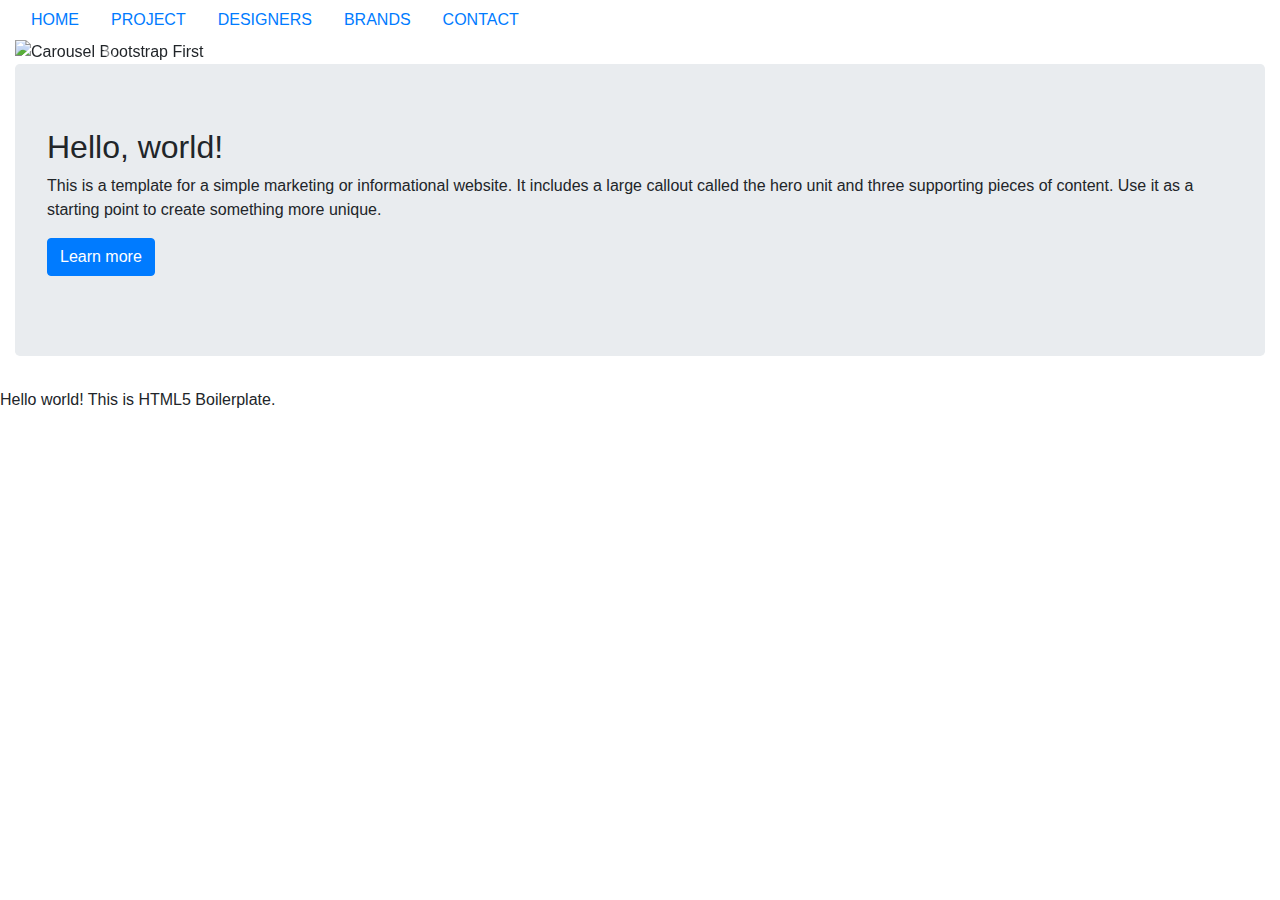
==== brands.html @ 1a20f9c2 "Creating Content Pages" ====
<!doctype html>
<html class="no-js" lang="">

<head>
  <meta charset="utf-8">
  <meta http-equiv="x-ua-compatible" content="ie=edge">
  <title> Welcome </title>
  <meta name="description" content="">
  <meta name="viewport" content="width=device-width, initial-scale=1, shrink-to-fit=no">

  <link rel="manifest" href="site.webmanifest">
  <link rel="apple-touch-icon" href="icon.png">
  <!-- Place favicon.ico in the root directory -->

  <link rel="stylesheet" href="css/normalize.css">
  <link rel="stylesheet" type="text/css" href="https://stackpath.bootstrapcdn.com/bootstrap/4.1.3/css/bootstrap.min.css">
  <link rel="stylesheet" href="css/main.css">
</head>

<body>
  <!--[if lte IE 9]>
    <p class="browserupgrade">You are using an <strong>outdated</strong> browser. Please <a href="https://browsehappy.com/">upgrade your browser</a> to improve your experience and security.</p>
  <![endif]-->

  <!-- Add your site or application content here -->
  <div class="container-fluid">
  <div class="row">
    <div class="col-md-12">
      <ul class="nav">
        <li class="nav-item">
          <a class="nav-link active" href="index.html">HOME</a>
        </li>
        <li class="nav-item">
          <a class="nav-link" href="project.html">PROJECT</a>
        </li>
        <li class="nav-item">
          <a class="nav-link" href="designers.html">DESIGNERS</a>
        </li>
        <li class="nav-item">
          <a class="nav-link" href="brands.html">BRANDS</a>
        </li>
        <li class="nav-item">
          <a class="nav-link" href="contact.html">CONTACT</a>
        </li>
      </ul>
      <div class="carousel slide" id="carousel-14555">
        <ol class="carousel-indicators">
          <li data-slide-to="0" data-target="#carousel-14555" class="active">
          </li>
          <li data-slide-to="1" data-target="#carousel-14555">
          </li>
          <li data-slide-to="2" data-target="#carousel-14555">
          </li>
        </ol>
        <div class="carousel-inner">
          <div class="carousel-item active">
            <img class="d-block w-100" alt="Carousel Bootstrap First" src="https://www.layoutit.com/img/sports-q-c-1600-500-1.jpg" />
            <div class="carousel-caption">
              <h4>
                First Thumbnail label
              </h4>
              <p>
                Cras justo odio, dapibus ac facilisis in, egestas eget quam. Donec id elit non mi porta gravida at eget metus. Nullam id dolor id nibh ultricies vehicula ut id elit.
              </p>
            </div>
          </div>
          <div class="carousel-item">
            <img class="d-block w-100" alt="Carousel Bootstrap Second" src="https://www.layoutit.com/img/sports-q-c-1600-500-2.jpg" />
            <div class="carousel-caption">
              <h4>
                Second Thumbnail label
              </h4>
              <p>
                Cras justo odio, dapibus ac facilisis in, egestas eget quam. Donec id elit non mi porta gravida at eget metus. Nullam id dolor id nibh ultricies vehicula ut id elit.
              </p>
            </div>
          </div>
          <div class="carousel-item">
            <img class="d-block w-100" alt="Carousel Bootstrap Third" src="https://www.layoutit.com/img/sports-q-c-1600-500-3.jpg" />
            <div class="carousel-caption">
              <h4>
                Third Thumbnail label
              </h4>
              <p>
                Cras justo odio, dapibus ac facilisis in, egestas eget quam. Donec id elit non mi porta gravida at eget metus. Nullam id dolor id nibh ultricies vehicula ut id elit.
              </p>
            </div>
          </div>
        </div> <a class="carousel-control-prev" href="#carousel-14555" data-slide="prev"><span class="carousel-control-prev-icon"></span> <span class="sr-only">Previous</span></a> <a class="carousel-control-next" href="#carousel-14555" data-slide="next"><span class="carousel-control-next-icon"></span> <span class="sr-only">Next</span></a>
      </div>
      <div class="jumbotron">
        <h2>
          Hello, world!
        </h2>
        <p>
          This is a template for a simple marketing or informational website. It includes a large callout called the hero unit and three supporting pieces of content. Use it as a starting point to create something more unique.
        </p>
        <p>
          <a class="btn btn-primary btn-large" href="#">Learn more</a>
        </p>
      </div>
    </div>
  </div>
</div>
  <p>Hello world! This is HTML5 Boilerplate.</p>
  <script src="js/vendor/modernizr-3.6.0.min.js"></script>
  <script src="https://code.jquery.com/jquery-3.3.1.min.js" integrity="sha256-FgpCb/KJQlLNfOu91ta32o/NMZxltwRo8QtmkMRdAu8=" crossorigin="anonymous"></script>
  <script>window.jQuery || document.write('<script src="js/vendor/jquery-3.3.1.min.js"><\/script>')</script>
  <script src="js/plugins.js"></script>
  <script type="text/javascript" src="https://stackpath.bootstrapcdn.com/bootstrap/4.1.3/js/bootstrap.min.js"></script>
  <script src="js/main.js"></script>

  <!-- Google Analytics: change UA-XXXXX-Y to be your site's ID. -->
  <script>
    window.ga = function () { ga.q.push(arguments) }; ga.q = []; ga.l = +new Date;
    ga('create', 'UA-XXXXX-Y', 'auto'); ga('send', 'pageview')
  </script>
  <script src="https://www.google-analytics.com/analytics.js" async defer></script>
</body>

</html>
---- css/main.css ----
/*! HTML5 Boilerplate v6.1.0 | MIT License | https://html5boilerplate.com/ */

/*
 * What follows is the result of much research on cross-browser styling.
 * Credit left inline and big thanks to Nicolas Gallagher, Jonathan Neal,
 * Kroc Camen, and the H5BP dev community and team.
 */

/* ==========================================================================
   Base styles: opinionated defaults
   ========================================================================== */

html {
    color: #222;
    font-size: 1em;
    line-height: 1.4;
}

/*
 * Remove text-shadow in selection highlight:
 * https://twitter.com/miketaylr/status/12228805301
 *
 * Vendor-prefixed and regular ::selection selectors cannot be combined:
 * https://stackoverflow.com/a/16982510/7133471
 *
 * Customize the background color to match your design.
 */

::-moz-selection {
    background: #b3d4fc;
    text-shadow: none;
}

::selection {
    background: #b3d4fc;
    text-shadow: none;
}

/*
 * A better looking default horizontal rule
 */

hr {
    display: block;
    height: 1px;
    border: 0;
    border-top: 1px solid #ccc;
    margin: 1em 0;
    padding: 0;
}

/*
 * Remove the gap between audio, canvas, iframes,
 * images, videos and the bottom of their containers:
 * https://github.com/h5bp/html5-boilerplate/issues/440
 */

audio,
canvas,
iframe,
img,
svg,
video {
    vertical-align: middle;
}

/*
 * Remove default fieldset styles.
 */

fieldset {
    border: 0;
    margin: 0;
    padding: 0;
}

/*
 * Allow only vertical resizing of textareas.
 */

textarea {
    resize: vertical;
}

/* ==========================================================================
   Browser Upgrade Prompt
   ========================================================================== */

.browserupgrade {
    margin: 0.2em 0;
    background: #ccc;
    color: #000;
    padding: 0.2em 0;
}

/* ==========================================================================
   Author's custom styles
   ========================================================================== */

















/* ==========================================================================
   Helper classes
   ========================================================================== */

/*
 * Hide visually and from screen readers
 */

.hidden {
    display: none !important;
}

/*
 * Hide only visually, but have it available for screen readers:
 * https://snook.ca/archives/html_and_css/hiding-content-for-accessibility
 *
 * 1. For long content, line feeds are not interpreted as spaces and small width
 *    causes content to wrap 1 word per line:
 *    https://medium.com/@jessebeach/beware-smushed-off-screen-accessible-text-5952a4c2cbfe
 */

.visuallyhidden {
    border: 0;
    clip: rect(0 0 0 0);
    height: 1px;
    margin: -1px;
    overflow: hidden;
    padding: 0;
    position: absolute;
    width: 1px;
    white-space: nowrap; /* 1 */
}

/*
 * Extends the .visuallyhidden class to allow the element
 * to be focusable when navigated to via the keyboard:
 * https://www.drupal.org/node/897638
 */

.visuallyhidden.focusable:active,
.visuallyhidden.focusable:focus {
    clip: auto;
    height: auto;
    margin: 0;
    overflow: visible;
    position: static;
    width: auto;
    white-space: inherit;
}

/*
 * Hide visually and from screen readers, but maintain layout
 */

.invisible {
    visibility: hidden;
}

/*
 * Clearfix: contain floats
 *
 * For modern browsers
 * 1. The space content is one way to avoid an Opera bug when the
 *    `contenteditable` attribute is included anywhere else in the document.
 *    Otherwise it causes space to appear at the top and bottom of elements
 *    that receive the `clearfix` class.
 * 2. The use of `table` rather than `block` is only necessary if using
 *    `:before` to contain the top-margins of child elements.
 */

.clearfix:before,
.clearfix:after {
    content: " "; /* 1 */
    display: table; /* 2 */
}

.clearfix:after {
    clear: both;
}

/* ==========================================================================
   EXAMPLE Media Queries for Responsive Design.
   These examples override the primary ('mobile first') styles.
   Modify as content requires.
   ========================================================================== */

@media only screen and (min-width: 35em) {
    /* Style adjustments for viewports that meet the condition */
}

@media print,
       (-webkit-min-device-pixel-ratio: 1.25),
       (min-resolution: 1.25dppx),
       (min-resolution: 120dpi) {
    /* Style adjustments for high resolution devices */
}

/* ==========================================================================
   Print styles.
   Inlined to avoid the additional HTTP request:
   https://www.phpied.com/delay-loading-your-print-css/
   ========================================================================== */

@media print {
    *,
    *:before,
    *:after {
        background: transparent !important;
        color: #000 !important; /* Black prints faster */
        -webkit-box-shadow: none !important;
        box-shadow: none !important;
        text-shadow: none !important;
    }

    a,
    a:visited {
        text-decoration: underline;
    }

    a[href]:after {
        content: " (" attr(href) ")";
    }

    abbr[title]:after {
        content: " (" attr(title) ")";
    }

    /*
     * Don't show links that are fragment identifiers,
     * or use the `javascript:` pseudo protocol
     */

    a[href^="#"]:after,
    a[href^="javascript:"]:after {
        content: "";
    }

    pre {
        white-space: pre-wrap !important;
    }
    pre,
    blockquote {
        border: 1px solid #999;
        page-break-inside: avoid;
    }

    /*
     * Printing Tables:
     * http://css-discuss.incutio.com/wiki/Printing_Tables
     */

    thead {
        display: table-header-group;
    }

    tr,
    img {
        page-break-inside: avoid;
    }

    p,
    h2,
    h3 {
        orphans: 3;
        widows: 3;
    }

    h2,
    h3 {
        page-break-after: avoid;
    }
}
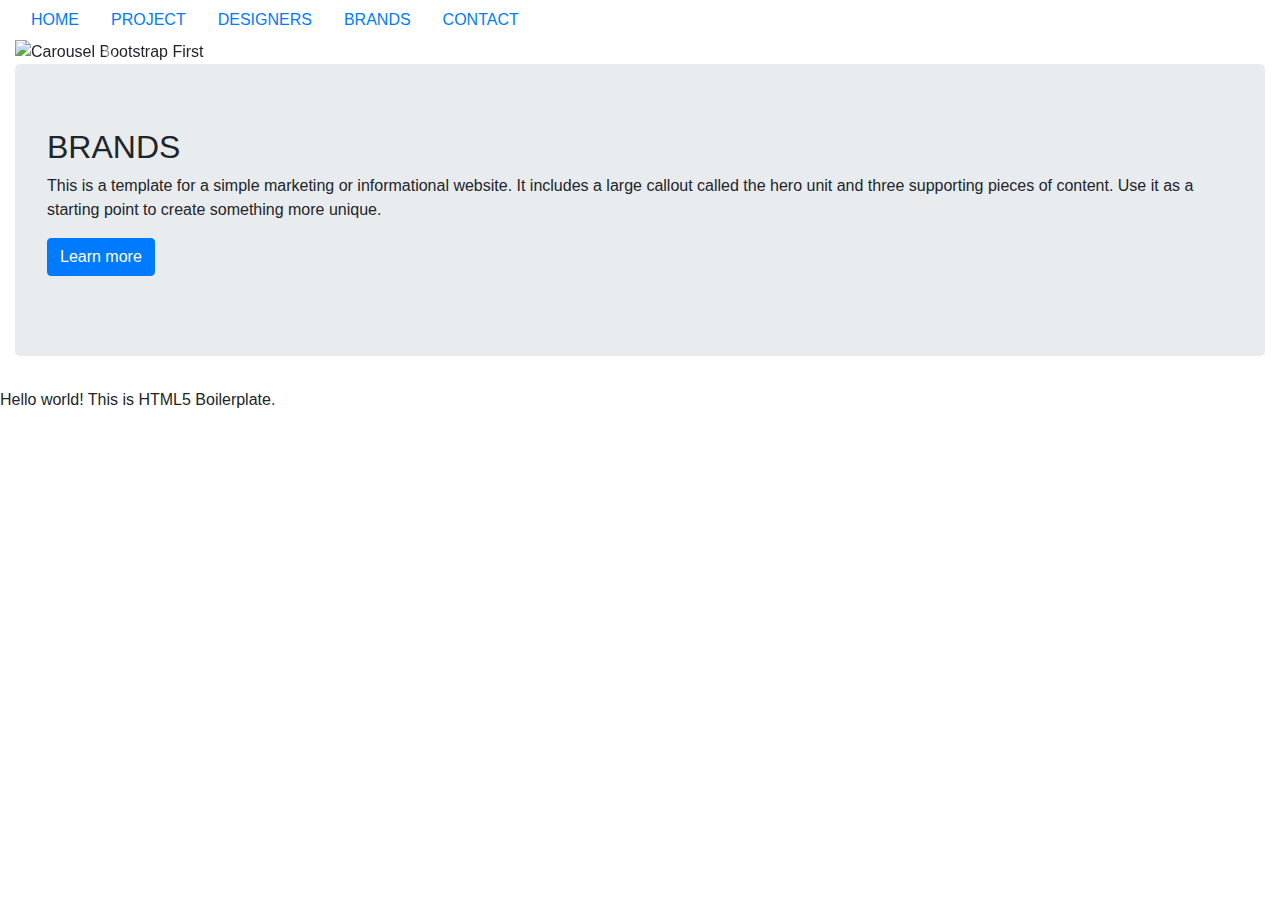
==== commit 1ac1f957: "Changing content" ====
--- a/brands.html
+++ b/brands.html
@@ -4,7 +4,7 @@
 <head>
   <meta charset="utf-8">
   <meta http-equiv="x-ua-compatible" content="ie=edge">
-  <title> Welcome </title>
+  <title> Brands </title>
   <meta name="description" content="">
   <meta name="viewport" content="width=device-width, initial-scale=1, shrink-to-fit=no">
 
@@ -90,7 +90,7 @@
       </div>
       <div class="jumbotron">
         <h2>
-          Hello, world!
+          BRANDS
         </h2>
         <p>
           This is a template for a simple marketing or informational website. It includes a large callout called the hero unit and three supporting pieces of content. Use it as a starting point to create something more unique.
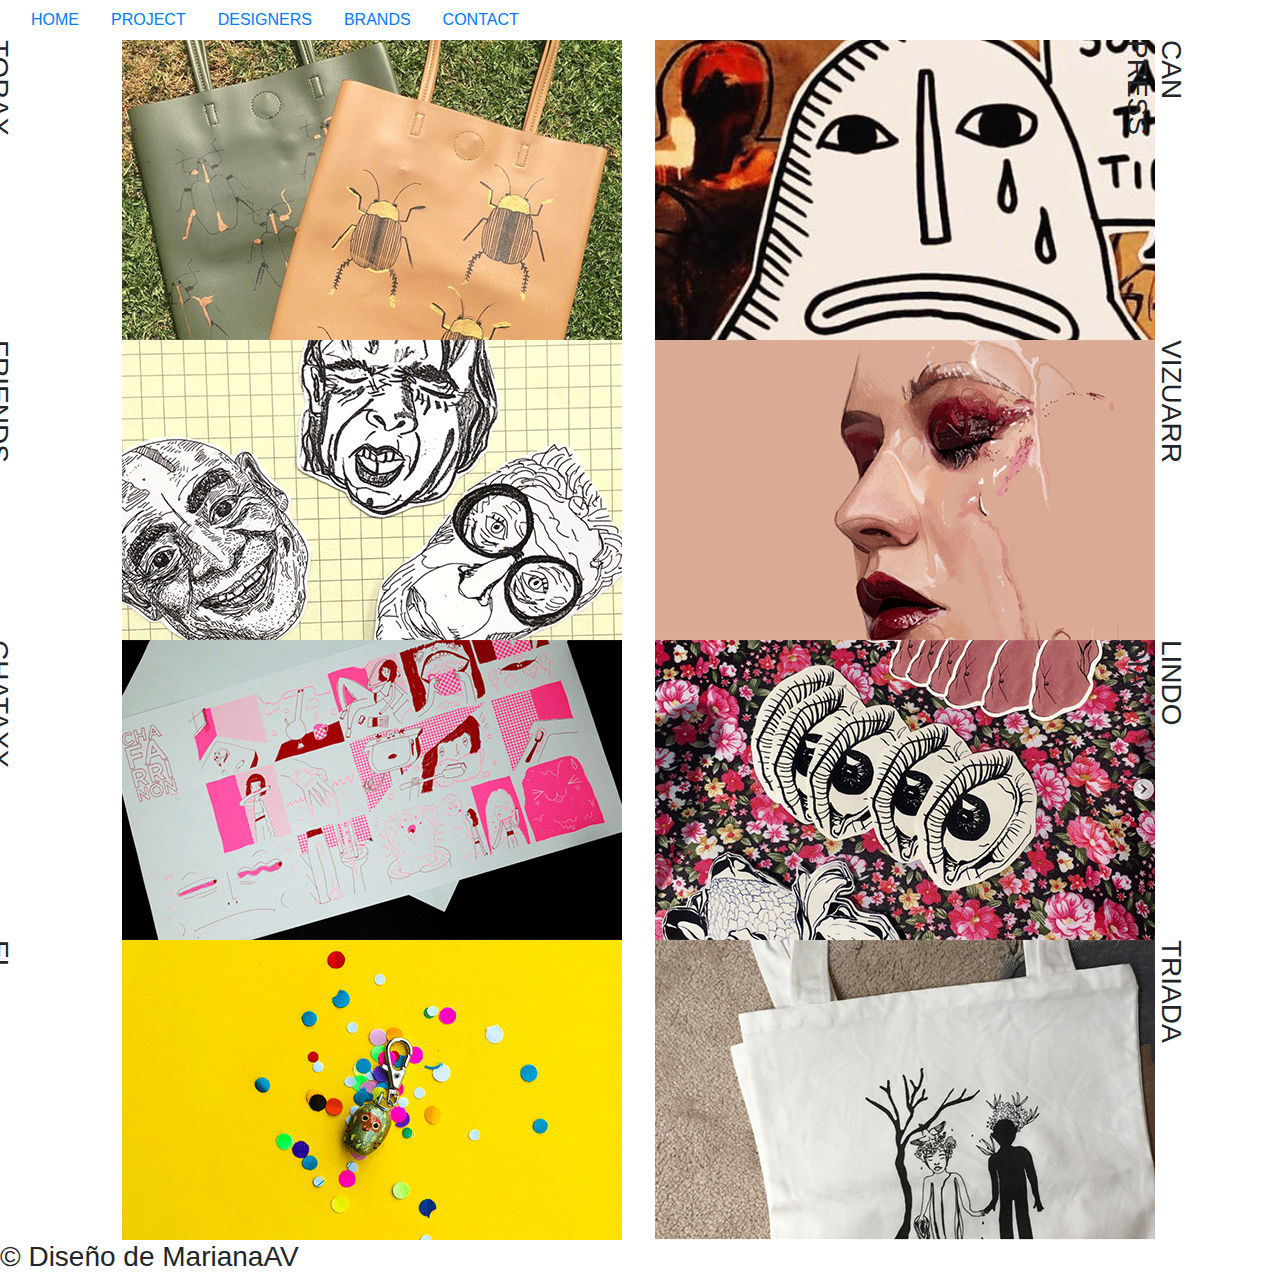
==== commit 39dbece2: "imagen index" ====
--- a/brands.html
+++ b/brands.html
@@ -4,7 +4,7 @@
 <head>
   <meta charset="utf-8">
   <meta http-equiv="x-ua-compatible" content="ie=edge">
-  <title> Brands </title>
+  <title> Welcome </title>
   <meta name="description" content="">
   <meta name="viewport" content="width=device-width, initial-scale=1, shrink-to-fit=no">
 
@@ -23,10 +23,12 @@
   <![endif]-->
 
   <!-- Add your site or application content here -->
-  <div class="container-fluid">
+  
+
+    <div class="container-fluid">
   <div class="row">
     <div class="col-md-12">
-      <ul class="nav">
+     <ul class="nav">
         <li class="nav-item">
           <a class="nav-link active" href="index.html">HOME</a>
         </li>
@@ -43,66 +45,91 @@
           <a class="nav-link" href="contact.html">CONTACT</a>
         </li>
       </ul>
-      <div class="carousel slide" id="carousel-14555">
-        <ol class="carousel-indicators">
-          <li data-slide-to="0" data-target="#carousel-14555" class="active">
-          </li>
-          <li data-slide-to="1" data-target="#carousel-14555">
-          </li>
-          <li data-slide-to="2" data-target="#carousel-14555">
-          </li>
-        </ol>
-        <div class="carousel-inner">
-          <div class="carousel-item active">
-            <img class="d-block w-100" alt="Carousel Bootstrap First" src="https://www.layoutit.com/img/sports-q-c-1600-500-1.jpg" />
-            <div class="carousel-caption">
-              <h4>
-                First Thumbnail label
-              </h4>
-              <p>
-                Cras justo odio, dapibus ac facilisis in, egestas eget quam. Donec id elit non mi porta gravida at eget metus. Nullam id dolor id nibh ultricies vehicula ut id elit.
-              </p>
-            </div>
-          </div>
-          <div class="carousel-item">
-            <img class="d-block w-100" alt="Carousel Bootstrap Second" src="https://www.layoutit.com/img/sports-q-c-1600-500-2.jpg" />
-            <div class="carousel-caption">
-              <h4>
-                Second Thumbnail label
-              </h4>
-              <p>
-                Cras justo odio, dapibus ac facilisis in, egestas eget quam. Donec id elit non mi porta gravida at eget metus. Nullam id dolor id nibh ultricies vehicula ut id elit.
-              </p>
-            </div>
-          </div>
-          <div class="carousel-item">
-            <img class="d-block w-100" alt="Carousel Bootstrap Third" src="https://www.layoutit.com/img/sports-q-c-1600-500-3.jpg" />
-            <div class="carousel-caption">
-              <h4>
-                Third Thumbnail label
-              </h4>
-              <p>
-                Cras justo odio, dapibus ac facilisis in, egestas eget quam. Donec id elit non mi porta gravida at eget metus. Nullam id dolor id nibh ultricies vehicula ut id elit.
-              </p>
-            </div>
-          </div>
-        </div> <a class="carousel-control-prev" href="#carousel-14555" data-slide="prev"><span class="carousel-control-prev-icon"></span> <span class="sr-only">Previous</span></a> <a class="carousel-control-next" href="#carousel-14555" data-slide="next"><span class="carousel-control-next-icon"></span> <span class="sr-only">Next</span></a>
+    </div>
+  </div>
+      <div class="row">
+        <div class="col-md-1">
+          <h3 class="vericaltext">
+            TORAX
+          </h3>
+        </div>
+        <div class="col-md-5">
+          <img alt="Bootstrap Image Preview" src="img/1.m.jpg">
+        </div>
+        <div class="col-md-5">
+          <img alt="Bootstrap Image Preview" src="img/2.m.jpg">
+        </div>
+        <div class="col-md-1">
+          <h3 class="vericaltext">
+            CAN PRESS
+          </h3>
+        </div>
       </div>
-      <div class="jumbotron">
-        <h2>
-          BRANDS
-        </h2>
-        <p>
-          This is a template for a simple marketing or informational website. It includes a large callout called the hero unit and three supporting pieces of content. Use it as a starting point to create something more unique.
-        </p>
-        <p>
-          <a class="btn btn-primary btn-large" href="#">Learn more</a>
-        </p>
+      <div class="row">
+        <div class="col-md-1">
+          <h3 class="vericaltext">
+            FRIENDS N CRACK         
+          </h3>
+        </div>
+        <div class="col-md-5">
+          <img alt="Bootstrap Image Preview" src="img/3.m.jpg">
+        </div>
+        <div class="col-md-5">
+          <img alt="Bootstrap Image Preview" src="img/4.m.jpg">
+        </div>
+        <div class="col-md-1">
+          <h3 class="vericaltext">
+            VIZUARR
+          </h3>
+        </div>
+      </div>
+      <div class="row">
+        <div class="col-md-1">
+          <h3 class="vericaltext">
+            CHATAXX
+          </h3>
+        </div>
+        <div class="col-md-5">
+          <img alt="Bootstrap Image Preview" src="img/5.m.jpg">
+        </div>
+        <div class="col-md-5">
+          <img alt="Bootstrap Image Preview" src="img/6.m.jpg">
+        </div>
+        <div class="col-md-1">
+          <h3 class="vericaltext">
+            LINDO DÍA
+          </h3>
+        </div>
+      </div>
+      <div class="row">
+        <div class="col-md-1">
+          <h3 class="vericaltext">
+            EL CABALLO ENANO
+          </h3>
+        </div>
+        <div class="col-md-5">
+          <img alt="Bootstrap Image Preview" src="img/8.m.jpg">
+        </div>
+        <div class="col-md-5">
+          <img alt="Bootstrap Image Preview" src="img/9.m.jpg">
+        </div>
+        <div class="col-md-1">
+          <h3 class="vericaltext">
+            TRIADA
+          </h3>
+        </div>
+      </div>
       </div>
     </div>
   </div>
+  <div class="row">
+    <div class="col-md-12">
+      <h3>
+        © Diseño de MarianaAV
+      </h3>
+    </div>
+  </div>
 </div>
-  <p>Hello world! This is HTML5 Boilerplate.</p>
   <script src="js/vendor/modernizr-3.6.0.min.js"></script>
   <script src="https://code.jquery.com/jquery-3.3.1.min.js" integrity="sha256-FgpCb/KJQlLNfOu91ta32o/NMZxltwRo8QtmkMRdAu8=" crossorigin="anonymous"></script>
   <script>window.jQuery || document.write('<script src="js/vendor/jquery-3.3.1.min.js"><\/script>')</script>
@@ -118,4 +145,4 @@
   <script src="https://www.google-analytics.com/analytics.js" async defer></script>
 </body>
 
-</html>
+</html>--- a/css/main.css
+++ b/css/main.css
@@ -285,3 +285,8 @@
         page-break-after: avoid;
     }
 }
+
+.vericaltext{
+transform: rotate(90deg);
+transform-origin: left top 0;
+       }
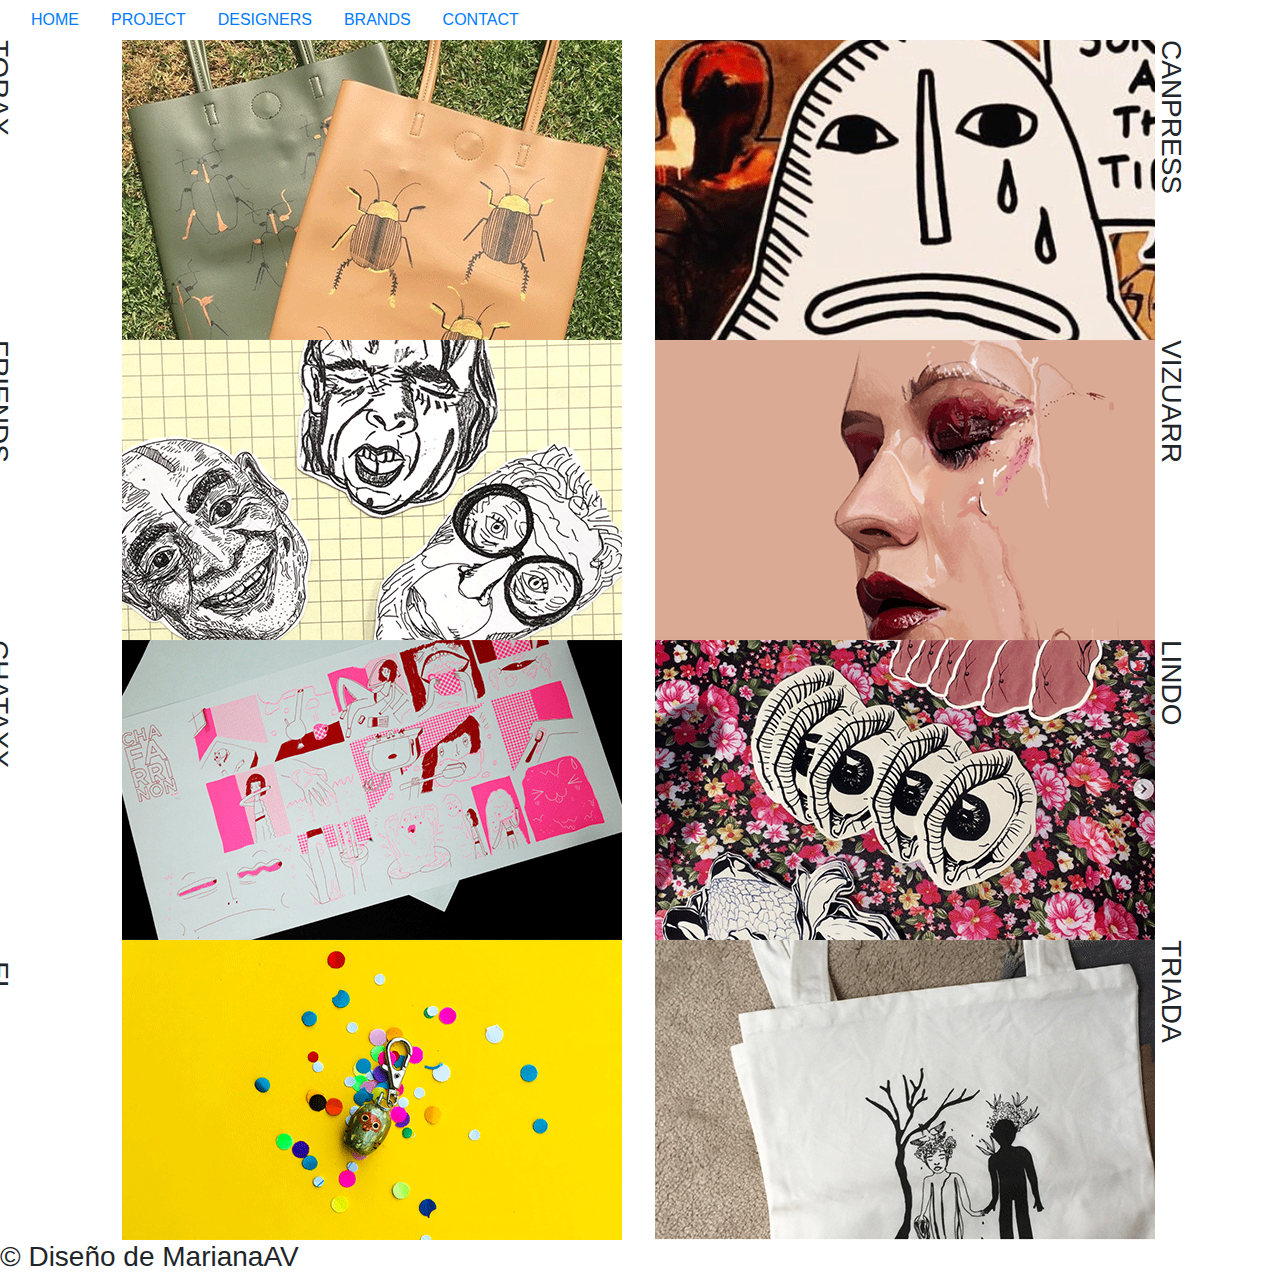
==== commit 10e82ffe: "center text brands" ====
--- a/brands.html
+++ b/brands.html
@@ -49,7 +49,7 @@
   </div>
       <div class="row">
         <div class="col-md-1">
-          <h3 class="vericaltext">
+          <h3 class="vericaltext text-center">
             TORAX
           </h3>
         </div>
@@ -60,14 +60,14 @@
           <img alt="Bootstrap Image Preview" src="img/2.m.jpg">
         </div>
         <div class="col-md-1">
-          <h3 class="vericaltext">
-            CAN PRESS
+          <h3 class="vericaltext text-center">
+            CANPRESS
           </h3>
         </div>
       </div>
       <div class="row">
         <div class="col-md-1">
-          <h3 class="vericaltext">
+          <h3 class="vericaltext text-center">
             FRIENDS N CRACK         
           </h3>
         </div>
@@ -78,14 +78,14 @@
           <img alt="Bootstrap Image Preview" src="img/4.m.jpg">
         </div>
         <div class="col-md-1">
-          <h3 class="vericaltext">
+          <h3 class="vericaltext text-center">
             VIZUARR
           </h3>
         </div>
       </div>
       <div class="row">
         <div class="col-md-1">
-          <h3 class="vericaltext">
+          <h3 class="vericaltext text-center">
             CHATAXX
           </h3>
         </div>
@@ -96,14 +96,14 @@
           <img alt="Bootstrap Image Preview" src="img/6.m.jpg">
         </div>
         <div class="col-md-1">
-          <h3 class="vericaltext">
+          <h3 class="vericaltext text-center">
             LINDO DÍA
           </h3>
         </div>
       </div>
       <div class="row">
         <div class="col-md-1">
-          <h3 class="vericaltext">
+          <h3 class="vericaltext text-center">
             EL CABALLO ENANO
           </h3>
         </div>
@@ -114,7 +114,7 @@
           <img alt="Bootstrap Image Preview" src="img/9.m.jpg">
         </div>
         <div class="col-md-1">
-          <h3 class="vericaltext">
+          <h3 class="vericaltext text-center">
             TRIADA
           </h3>
         </div>
--- a/css/main.css
+++ b/css/main.css
@@ -290,3 +290,5 @@
 transform: rotate(90deg);
 transform-origin: left top 0;
        }
+
+       <h2 class="red-text text-center">your text</h2>
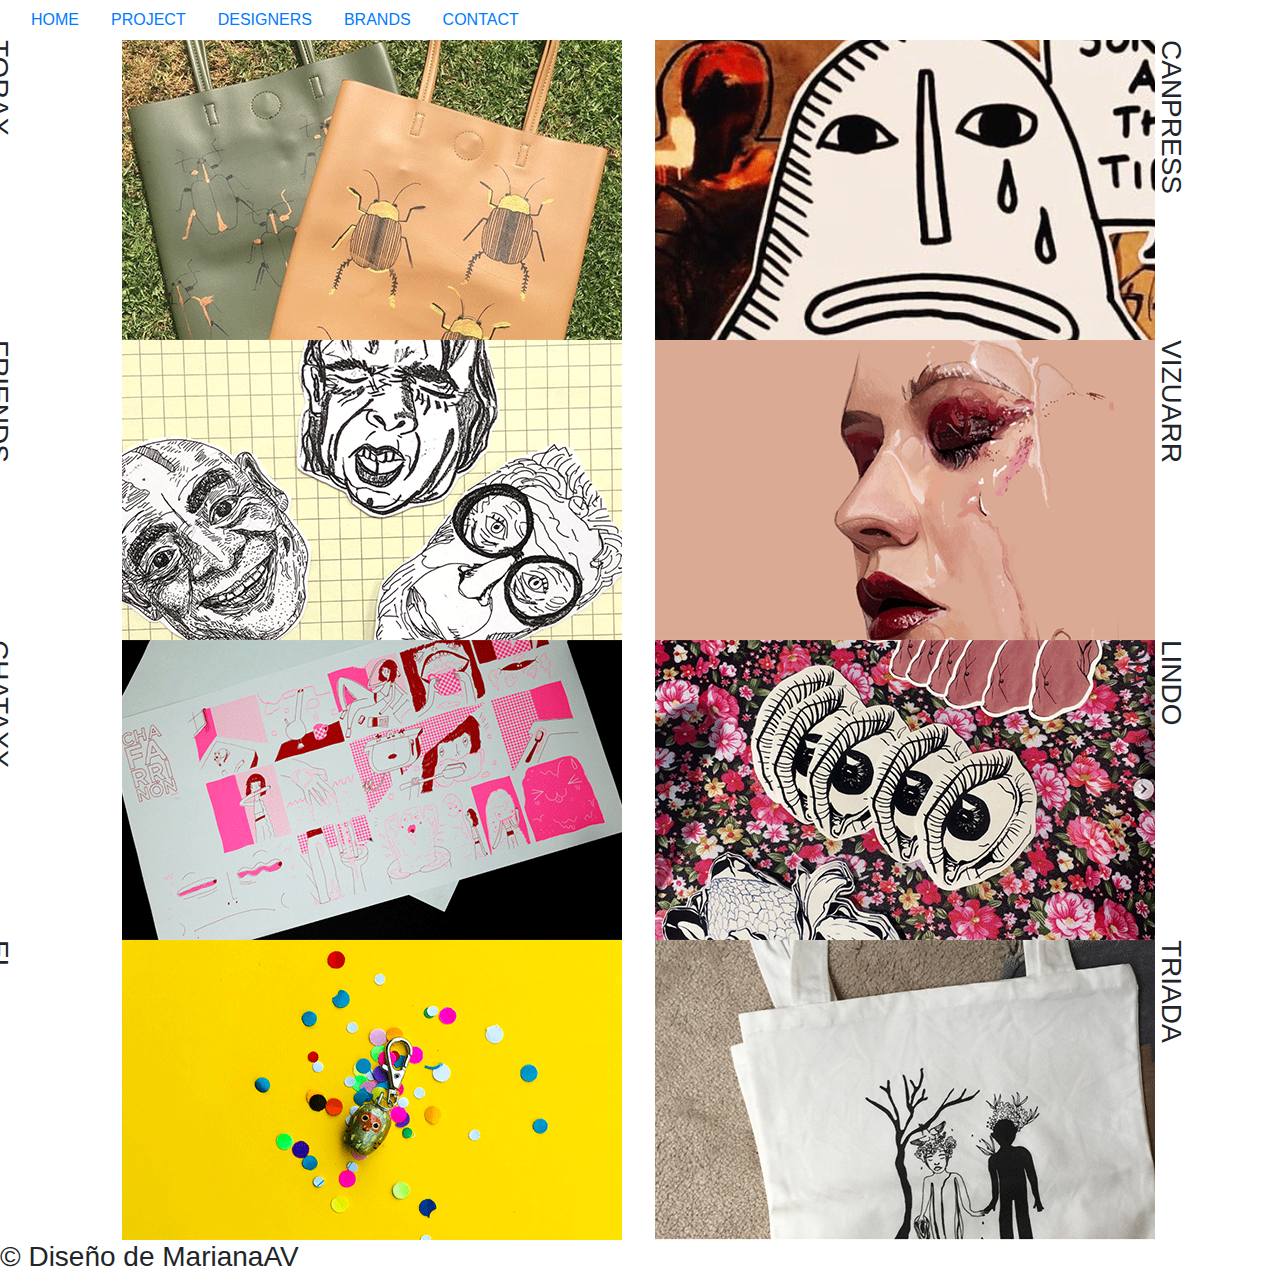
==== commit 52e8aa96: "vetical testing center text" ====
--- a/brands.html
+++ b/brands.html
@@ -49,7 +49,7 @@
   </div>
       <div class="row">
         <div class="col-md-1">
-          <h3 class="vericaltext text-center">
+          <h3 class="vericaltext vertical">
             TORAX
           </h3>
         </div>
@@ -60,14 +60,14 @@
           <img alt="Bootstrap Image Preview" src="img/2.m.jpg">
         </div>
         <div class="col-md-1">
-          <h3 class="vericaltext text-center">
+          <h3 class="vericaltext vertical">
             CANPRESS
           </h3>
         </div>
       </div>
       <div class="row">
         <div class="col-md-1">
-          <h3 class="vericaltext text-center">
+          <h3 class="vericaltext vertical">
             FRIENDS N CRACK         
           </h3>
         </div>
@@ -78,14 +78,14 @@
           <img alt="Bootstrap Image Preview" src="img/4.m.jpg">
         </div>
         <div class="col-md-1">
-          <h3 class="vericaltext text-center">
+          <h3 class="vericaltext vertical">
             VIZUARR
           </h3>
         </div>
       </div>
       <div class="row">
         <div class="col-md-1">
-          <h3 class="vericaltext text-center">
+          <h3 class="vericaltext vertical">
             CHATAXX
           </h3>
         </div>
@@ -96,14 +96,14 @@
           <img alt="Bootstrap Image Preview" src="img/6.m.jpg">
         </div>
         <div class="col-md-1">
-          <h3 class="vericaltext text-center">
+          <h3 class="vericaltext vertical">
             LINDO DÍA
           </h3>
         </div>
       </div>
       <div class="row">
         <div class="col-md-1">
-          <h3 class="vericaltext text-center">
+          <h3 class="vericaltext vertical">
             EL CABALLO ENANO
           </h3>
         </div>
@@ -114,7 +114,7 @@
           <img alt="Bootstrap Image Preview" src="img/9.m.jpg">
         </div>
         <div class="col-md-1">
-          <h3 class="vericaltext text-center">
+          <h3 class="vericaltext vertical">
             TRIADA
           </h3>
         </div>
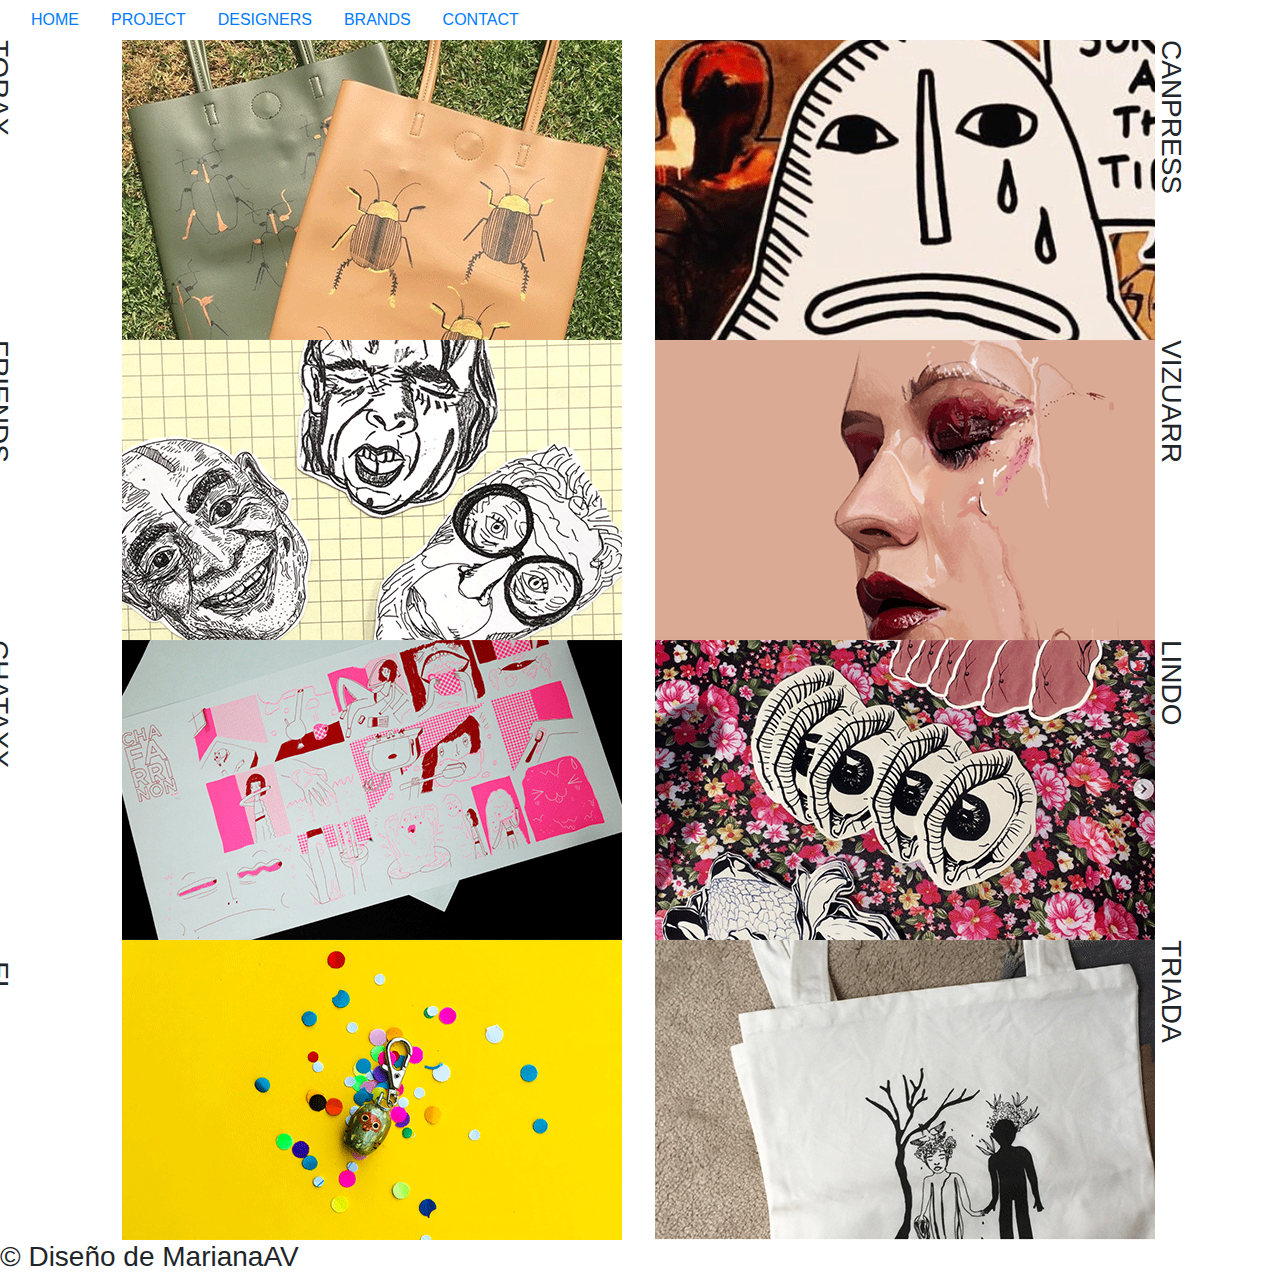
==== commit 0bc996cb: "ceter text testing" ====
--- a/brands.html
+++ b/brands.html
@@ -49,7 +49,7 @@
   </div>
       <div class="row">
         <div class="col-md-1">
-          <h3 class="vericaltext vertical">
+          <h3 class="vericaltext text-center">
             TORAX
           </h3>
         </div>
@@ -67,7 +67,7 @@
       </div>
       <div class="row">
         <div class="col-md-1">
-          <h3 class="vericaltext vertical">
+          <h3 class="vericaltext text-center">
             FRIENDS N CRACK         
           </h3>
         </div>
@@ -78,14 +78,14 @@
           <img alt="Bootstrap Image Preview" src="img/4.m.jpg">
         </div>
         <div class="col-md-1">
-          <h3 class="vericaltext vertical">
+          <h3 class="vericaltext text-center">
             VIZUARR
           </h3>
         </div>
       </div>
       <div class="row">
         <div class="col-md-1">
-          <h3 class="vericaltext vertical">
+          <h3 class="vericaltext text-center">
             CHATAXX
           </h3>
         </div>
@@ -96,14 +96,14 @@
           <img alt="Bootstrap Image Preview" src="img/6.m.jpg">
         </div>
         <div class="col-md-1">
-          <h3 class="vericaltext vertical">
+          <h3 class="vericaltext text-center">
             LINDO DÍA
           </h3>
         </div>
       </div>
       <div class="row">
         <div class="col-md-1">
-          <h3 class="vericaltext vertical">
+          <h3 class="vericaltext text-center">
             EL CABALLO ENANO
           </h3>
         </div>
@@ -114,7 +114,7 @@
           <img alt="Bootstrap Image Preview" src="img/9.m.jpg">
         </div>
         <div class="col-md-1">
-          <h3 class="vericaltext vertical">
+          <h3 class="vericaltext text-center">
             TRIADA
           </h3>
         </div>
